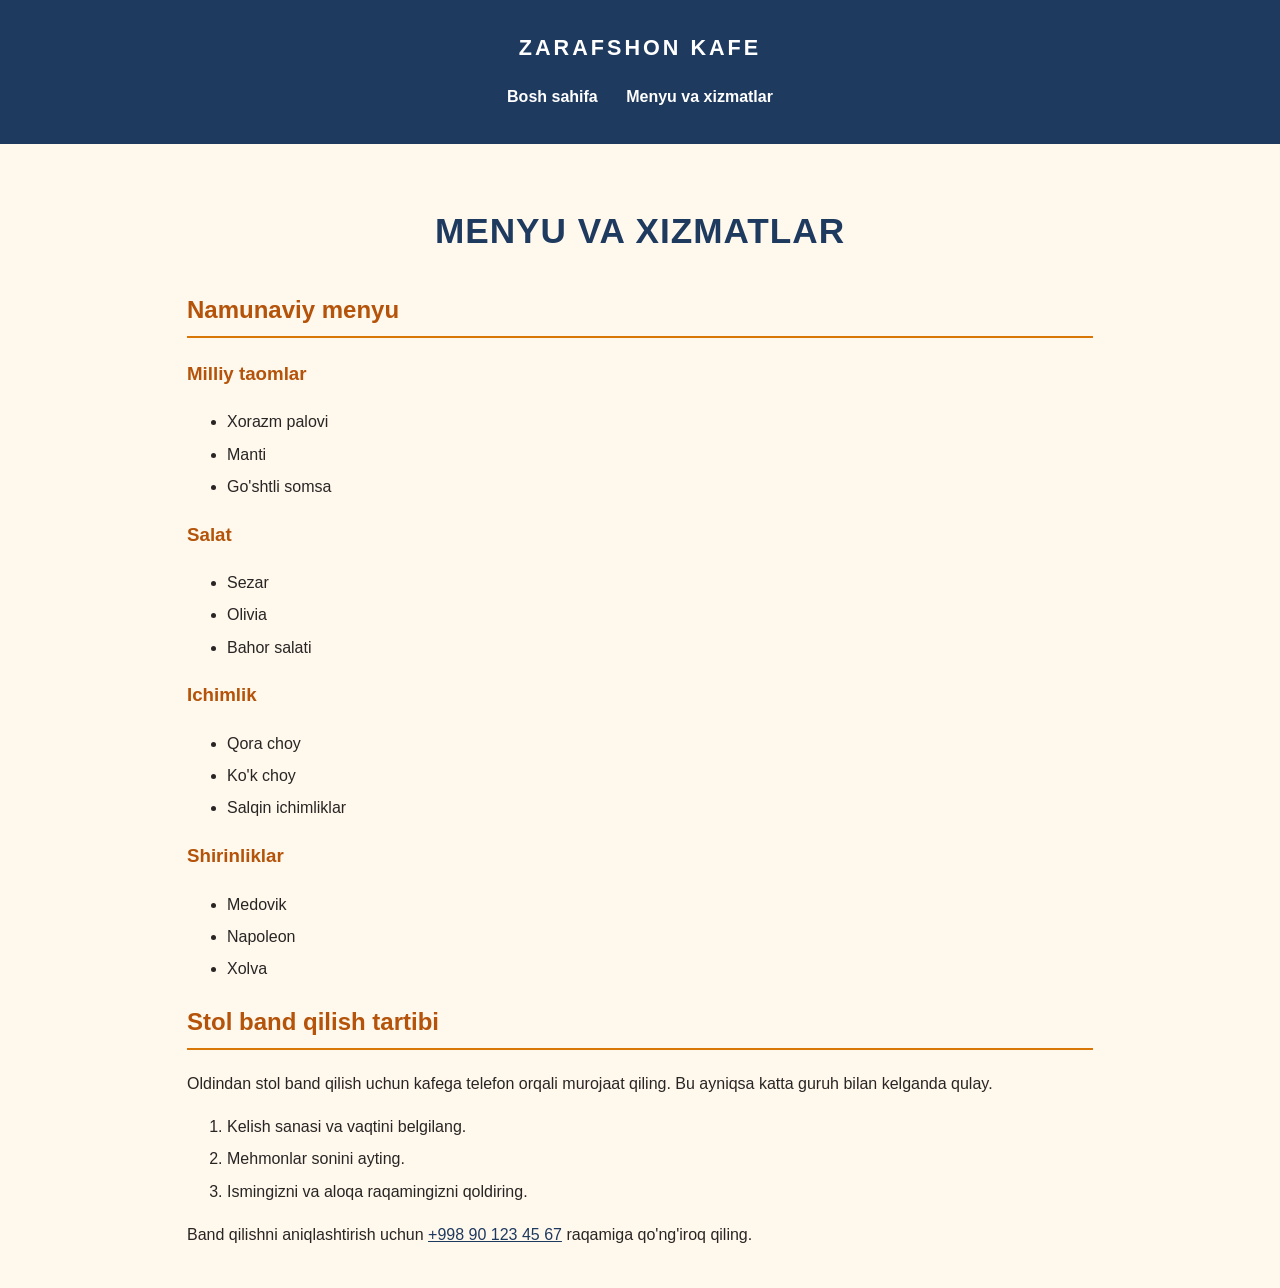
==== web-dasturlash/2-amaliyot/batafsil2.html @ 01428951 "Add files via upload" ====
<!DOCTYPE html>
<html lang="uz">
<head>
    <meta charset="UTF-8">
    <meta name="viewport" content="width=device-width, initial-scale=1.0">
    <meta name="description" content="Zarafshon kafe taomlari, ichimliklari, xizmatlari va muallif haqida ma'lumot.">
    <title>Zarafshon kafe | Menyu va xizmatlar</title>
    <link rel="stylesheet" href="css/style2.css">
</head>
<body id="yuqori">
    <header>
        <p class="belgi">ZARAFSHON KAFE</p>
        <nav aria-label="Asosiy navigatsiya">
            <ul>
                <li><a href="index2.html">Bosh sahifa</a></li>
                <li><a href="batafsil2.html">Menyu va xizmatlar</a></li>
            </ul>
        </nav>
    </header>

    <main>
        <section>
            <h1>Menyu va xizmatlar</h1>
        </section>

        <section>
            <h2>Namunaviy menyu</h2>
            <h3>Milliy taomlar</h3>
            <ul>
                <li>Xorazm palovi</li>
                <li>Manti</li>
                <li>Go'shtli somsa</li>
            </ul>
            <h3>Salat</h3>
            <ul>
                <li>Sezar</li>
                <li>Olivia</li>
                <li>Bahor salati</li>
            </ul>
            <h3>Ichimlik</h3>
            <ul>
                <li>Qora choy</li>
                <li>Ko'k choy</li>
                <li>Salqin ichimliklar</li>
            </ul>
            <h3>Shirinliklar</h3>
            <ul>
                <li>Medovik</li>
                <li>Napoleon</li>
                <li>Xolva</li>
            </ul>
        </section>

        <section>
            <h2>Stol band qilish tartibi</h2>
            <p>Oldindan stol band qilish uchun kafega telefon orqali murojaat qiling. Bu ayniqsa katta guruh bilan kelganda qulay.</p>
            <ol>
                <li>Kelish sanasi va vaqtini belgilang.</li>
                <li>Mehmonlar sonini ayting.</li>
                <li>Ismingizni va aloqa raqamingizni qoldiring.</li>
            </ol>
            <p>Band qilishni aniqlashtirish uchun <a href="tel:+998901234567">+998 90 123 45 67</a> raqamiga qo'ng'iroq qiling.</p>
        </section>
    </main>
</body>
</html>
---- web-dasturlash/2-amaliyot/css/style2.css ----
* {
    box-sizing: border-box;
}

body {
    margin: 0;
    background-color: #fff8ed;
    color: #292524;
    font-family: 'Roboto', Arial, sans-serif;
    font-size: 16px;
    line-height: 1.7;
}

header {
    background-color: #1f3a5f;
    color: white;
    padding: 18px 8%;
}

.belgi {
    font-size: 1.35rem;
    font-weight: 800;
    letter-spacing: 3px;
    text-align: center;
    color: white;
}

nav ul {
    list-style: none;
    padding: 0;
    text-align: center;
}

nav li {
    display: inline-block;
    margin: 0 12px;
}

nav a {
    color: white;
    font-weight: 700;
    text-decoration: none;
}

nav a:hover {
    color: #fbbf24;
    text-decoration: underline;
}

/* Asosiy matn va sarlavhalar */
main {
    max-width: 950px;
    margin: 0 auto;
    padding: 28px 22px;
}

h1 {
    color: #1f3a5f;
    font-size: 2.2rem;
    text-align: center;
    text-transform: uppercase;
    letter-spacing: 1px;
}

h2, h3 {
    color: #b45309;
}

h2 {
    border-bottom: 2px solid #d97706;
    padding-bottom: 5px;
}

p {
    margin: 12px 0;
}

.kirish {
    background-color: rgba(217, 119, 6, 0.08);
    padding: 18px;
}

.izoh {
    font-style: italic;
    color: #57534e;
}

blockquote {
    border-left: 4px solid #d97706;
    margin: 20px 0;
    padding: 10px 18px;
    font-style: italic;
    color: #1f3a5f;
}

li {
    margin: 5px 0;
}

a {
    color: #1f3a5f;
    text-decoration: underline;
}

a:visited {
    color: #6b21a8;
}

a:hover {
    color: #d97706;
}

dt {
    color: #1f3a5f;
    font-weight: 700;
    margin-top: 10px;
}

dd {
    margin-left: 20px;
}

#aloqa {
    border-top: 2px solid #d97706;
    margin-top: 25px;
    padding-top: 12px;
}

/* Ekran kichik bo'lsa navigatsiya satrma-satr ko'rinadi */
@media (max-width: 600px) {
    nav li {
        display: block;
        margin: 8px 0;
    }

    h1 {
        font-size: 1.7rem;
    }
}
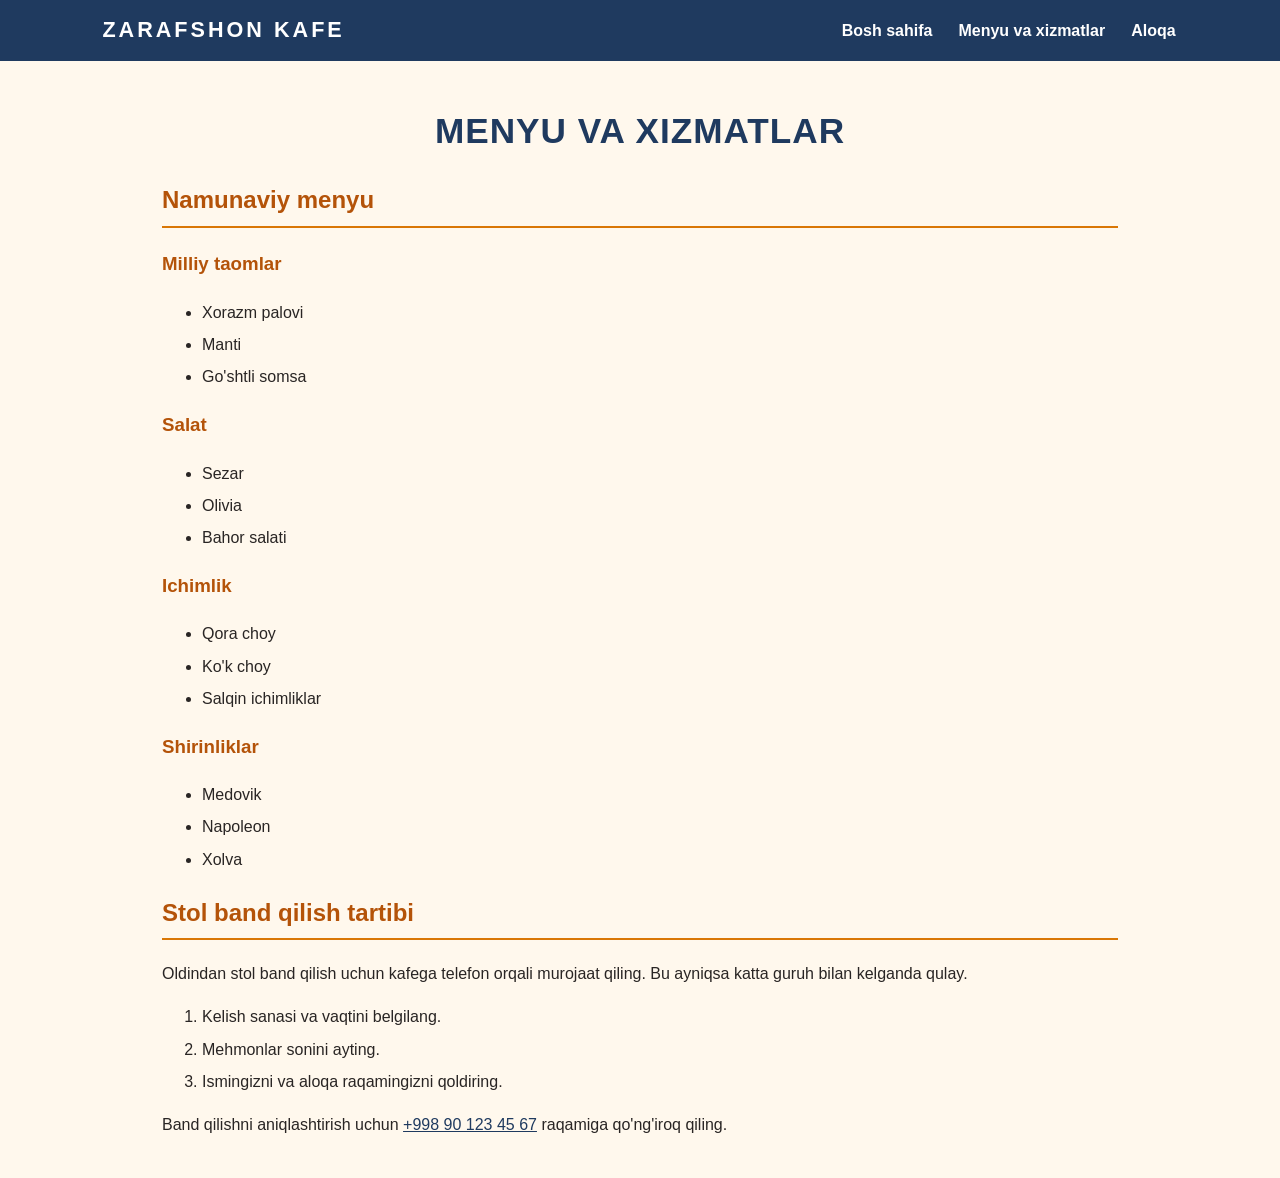
==== commit 54f0947c: "Add files via upload" ====
--- a/web-dasturlash/2-amaliyot/batafsil2.html
+++ b/web-dasturlash/2-amaliyot/batafsil2.html
@@ -14,6 +14,7 @@
             <ul>
                 <li><a href="index2.html">Bosh sahifa</a></li>
                 <li><a href="batafsil2.html">Menyu va xizmatlar</a></li>
+                <li><a href="aloqa2.html">Aloqa</a></li>
             </ul>
         </nav>
     </header>
--- a/web-dasturlash/2-amaliyot/css/style2.css
+++ b/web-dasturlash/2-amaliyot/css/style2.css
@@ -1,73 +1,115 @@
-* {
+*, *::before, *::after {
     box-sizing: border-box;
 }
 
+:root {
+    --fon: #fff8ed;
+    --matn: #292524;
+    --asosiy: #1f3a5f;
+    --aksent: #d97706;
+    --aksent-toq: #b45309;
+    --sariq: #fbbf24;
+    --kul: #57534e;
+    --karta-fon: #ffffff;
+}
+
+html {
+    scroll-behavior: smooth;
+}
+
 body {
     margin: 0;
-    background-color: #fff8ed;
-    color: #292524;
+    background-color: var(--fon);
+    color: var(--matn);
     font-family: 'Roboto', Arial, sans-serif;
     font-size: 16px;
     line-height: 1.7;
 }
 
+img {
+    max-width: 100%;
+    height: auto;
+    display: block;
+}
+
+/* ---------- Sarlavha va menyu (sticky + Flexbox) ---------- */
 header {
-    background-color: #1f3a5f;
-    color: white;
-    padding: 18px 8%;
+    position: sticky;
+    top: 0;
+    z-index: 100;
+    background-color: var(--asosiy);
+    color: white;
+    padding: 12px 8%;
+    display: flex;
+    justify-content: space-between;
+    align-items: center;
+    gap: 16px;
+    flex-wrap: wrap;
 }
 
 .belgi {
+    margin: 0;
     font-size: 1.35rem;
     font-weight: 800;
     letter-spacing: 3px;
-    text-align: center;
     color: white;
 }
 
 nav ul {
+    display: flex;
+    gap: 22px;
     list-style: none;
+    margin: 0;
     padding: 0;
-    text-align: center;
 }
 
 nav li {
-    display: inline-block;
-    margin: 0 12px;
+    margin: 0;
 }
 
 nav a {
     color: white;
     font-weight: 700;
     text-decoration: none;
+    padding: 6px 2px;
+}
+
+nav a:visited {
+    color: white;
 }
 
 nav a:hover {
-    color: #fbbf24;
+    color: var(--sariq);
     text-decoration: underline;
 }
 
-/* Asosiy matn va sarlavhalar */
+nav a[aria-current="page"] {
+    color: var(--sariq);
+    border-bottom: 2px solid var(--sariq);
+}
+
+/* ---------- Konteyner va sarlavhalar ---------- */
 main {
-    max-width: 950px;
+    max-width: 1000px;
     margin: 0 auto;
     padding: 28px 22px;
 }
 
 h1 {
-    color: #1f3a5f;
+    color: var(--asosiy);
     font-size: 2.2rem;
     text-align: center;
     text-transform: uppercase;
     letter-spacing: 1px;
+    margin: 12px 0;
 }
 
 h2, h3 {
-    color: #b45309;
+    color: var(--aksent-toq);
 }
 
 h2 {
-    border-bottom: 2px solid #d97706;
+    border-bottom: 2px solid var(--aksent);
     padding-bottom: 5px;
 }
 
@@ -75,65 +117,315 @@
     margin: 12px 0;
 }
 
-.kirish {
-    background-color: rgba(217, 119, 6, 0.08);
-    padding: 18px;
+li {
+    margin: 5px 0;
+}
+
+a {
+    color: var(--asosiy);
+    text-decoration: underline;
+}
+
+a:visited {
+    color: #6b21a8;
+}
+
+a:hover {
+    color: var(--aksent);
+}
+
+a:focus-visible,
+button:focus-visible,
+input:focus-visible,
+select:focus-visible,
+textarea:focus-visible {
+    outline: 3px solid var(--sariq);
+    outline-offset: 2px;
 }
 
 .izoh {
     font-style: italic;
-    color: #57534e;
+    color: var(--kul);
 }
 
 blockquote {
-    border-left: 4px solid #d97706;
+    border-left: 4px solid var(--aksent);
     margin: 20px 0;
     padding: 10px 18px;
     font-style: italic;
-    color: #1f3a5f;
-}
-
-li {
-    margin: 5px 0;
-}
-
-a {
-    color: #1f3a5f;
-    text-decoration: underline;
-}
-
-a:visited {
-    color: #6b21a8;
-}
-
-a:hover {
-    color: #d97706;
-}
-
-dt {
-    color: #1f3a5f;
-    font-weight: 700;
-    margin-top: 10px;
-}
-
-dd {
-    margin-left: 20px;
-}
-
-#aloqa {
-    border-top: 2px solid #d97706;
-    margin-top: 25px;
-    padding-top: 12px;
-}
-
-/* Ekran kichik bo'lsa navigatsiya satrma-satr ko'rinadi */
+    color: var(--asosiy);
+}
+
+/* ---------- Kirish bo'limi va markazlash ---------- */
+.kirish {
+    background-color: rgba(217, 119, 6, 0.08);
+    padding: 18px 24px;
+    border-radius: 10px;
+}
+
+.markaz-quti {
+    display: flex;
+    justify-content: center;
+    align-items: center;
+    min-height: 150px;
+    background-color: var(--asosiy);
+    border-radius: 10px;
+    margin-bottom: 16px;
+}
+
+.markaz-quti h1 {
+    color: white;
+    margin: 0;
+    padding: 16px;
+}
+
+/* ---------- Kartalar (Flexbox + wrap) ---------- */
+.kartalar {
+    display: flex;
+    flex-wrap: wrap;
+    gap: 20px;
+}
+
+.karta {
+    position: relative;
+    flex: 1 1 280px;
+    background-color: var(--karta-fon);
+    border: 1px solid #e7d5b8;
+    border-radius: 12px;
+    padding: 16px 24px;
+    margin: 8px 0;
+    transition: transform 0.2s, box-shadow 0.2s;
+}
+
+.karta:hover {
+    transform: translateY(-4px);
+    box-shadow: 0 8px 18px rgba(31, 58, 95, 0.18);
+}
+
+.karta h3 {
+    margin: 12px 0 6px;
+}
+
+.karta figure {
+    margin: 0;
+}
+
+.karta img {
+    border-radius: 8px;
+}
+
+figcaption {
+    font-size: 0.9rem;
+    font-style: italic;
+    color: var(--kul);
+    margin-top: 6px;
+}
+
+/* Kartadagi belgi (absolute) */
+.belgi-yangi {
+    position: absolute;
+    top: 10px;
+    right: 10px;
+    background-color: var(--aksent);
+    color: white;
+    font-size: 0.85rem;
+    font-weight: 700;
+    padding: 4px 12px;
+    border-radius: 20px;
+    z-index: 1;
+}
+
+.belgi-yangi.chegirma {
+    background-color: #b91c1c;
+}
+
+/* ---------- Asosiy qism + aside ---------- */
+.asosiy-qism {
+    display: flex;
+    flex-wrap: wrap;
+    gap: 24px;
+    margin-top: 24px;
+}
+
+.asosiy-qism > article {
+    flex: 2 1 400px;
+}
+
+.asosiy-qism > aside {
+    flex: 1 1 240px;
+    background-color: rgba(31, 58, 95, 0.07);
+    border-left: 4px solid var(--asosiy);
+    border-radius: 8px;
+    padding: 12px 20px;
+    align-self: flex-start;
+}
+
+/* ---------- Jadval ---------- */
+.jadval-orami {
+    overflow-x: auto;
+}
+
+table {
+    width: 100%;
+    border-collapse: collapse;
+    background-color: var(--karta-fon);
+}
+
+caption {
+    caption-side: top;
+    text-align: left;
+    font-weight: 700;
+    color: var(--asosiy);
+    padding: 8px 0;
+}
+
+th, td {
+    border: 1px solid #e7d5b8;
+    padding: 10px 14px;
+    text-align: left;
+}
+
+thead th {
+    background-color: var(--asosiy);
+    color: white;
+}
+
+tbody th {
+    background-color: rgba(217, 119, 6, 0.12);
+    color: var(--aksent-toq);
+    vertical-align: top;
+}
+
+tbody tr:hover td {
+    background-color: rgba(251, 191, 36, 0.18);
+}
+
+tfoot td {
+    font-size: 0.9rem;
+    font-style: italic;
+    color: var(--kul);
+}
+
+/* ---------- Forma (Flexbox column) ---------- */
+form {
+    display: flex;
+    flex-direction: column;
+    gap: 16px;
+    background-color: var(--karta-fon);
+    border: 1px solid #e7d5b8;
+    border-radius: 12px;
+    padding: 20px 24px;
+}
+
+.maydon {
+    display: flex;
+    flex-direction: column;
+    gap: 6px;
+}
+
+label {
+    font-weight: 700;
+    color: var(--asosiy);
+}
+
+input[type="text"],
+input[type="email"],
+input[type="tel"],
+input[type="date"],
+input[type="number"],
+select,
+textarea {
+    width: 100%;
+    font: inherit;
+    padding: 10px 12px;
+    border: 1px solid #c9b48f;
+    border-radius: 8px;
+    background-color: white;
+}
+
+input:focus,
+select:focus,
+textarea:focus {
+    border-color: var(--aksent);
+}
+
+fieldset {
+    border: 1px solid #c9b48f;
+    border-radius: 8px;
+    padding: 10px 16px;
+}
+
+legend {
+    font-weight: 700;
+    color: var(--asosiy);
+    padding: 0 8px;
+}
+
+.radio-qator {
+    display: flex;
+    flex-wrap: wrap;
+    gap: 8px 24px;
+}
+
+.radio-qator label,
+.belgi-qator label {
+    font-weight: 400;
+    color: var(--matn);
+}
+
+.belgi-qator {
+    display: flex;
+    align-items: center;
+    gap: 8px;
+}
+
+button {
+    font: inherit;
+    font-weight: 700;
+    background-color: var(--aksent);
+    color: white;
+    border: none;
+    border-radius: 8px;
+    padding: 12px 28px;
+    cursor: pointer;
+    transition: background-color 0.2s;
+}
+
+button:hover {
+    background-color: var(--aksent-toq);
+}
+
+.mualliflik {
+    text-align: center;
+    font-size: 0.9rem;
+    border-top: 1px solid rgba(255, 255, 255, 0.3);
+    padding-top: 10px;
+    margin-top: 16px;
+}
+
+
+/* ---------- Mobil ko'rinish ---------- */
 @media (max-width: 600px) {
-    nav li {
-        display: block;
-        margin: 8px 0;
+    header {
+        padding: 10px 5%;
+        justify-content: center;
     }
 
+    nav ul {
+        flex-wrap: wrap;
+        justify-content: center;
+        gap: 8px 16px;
+    }
+
     h1 {
-        font-size: 1.7rem;
+        font-size: 1.6rem;
+    }
+
+    main {
+        padding: 20px 14px;
+    }
+
+    form {
+        padding: 16px;
     }
 }
